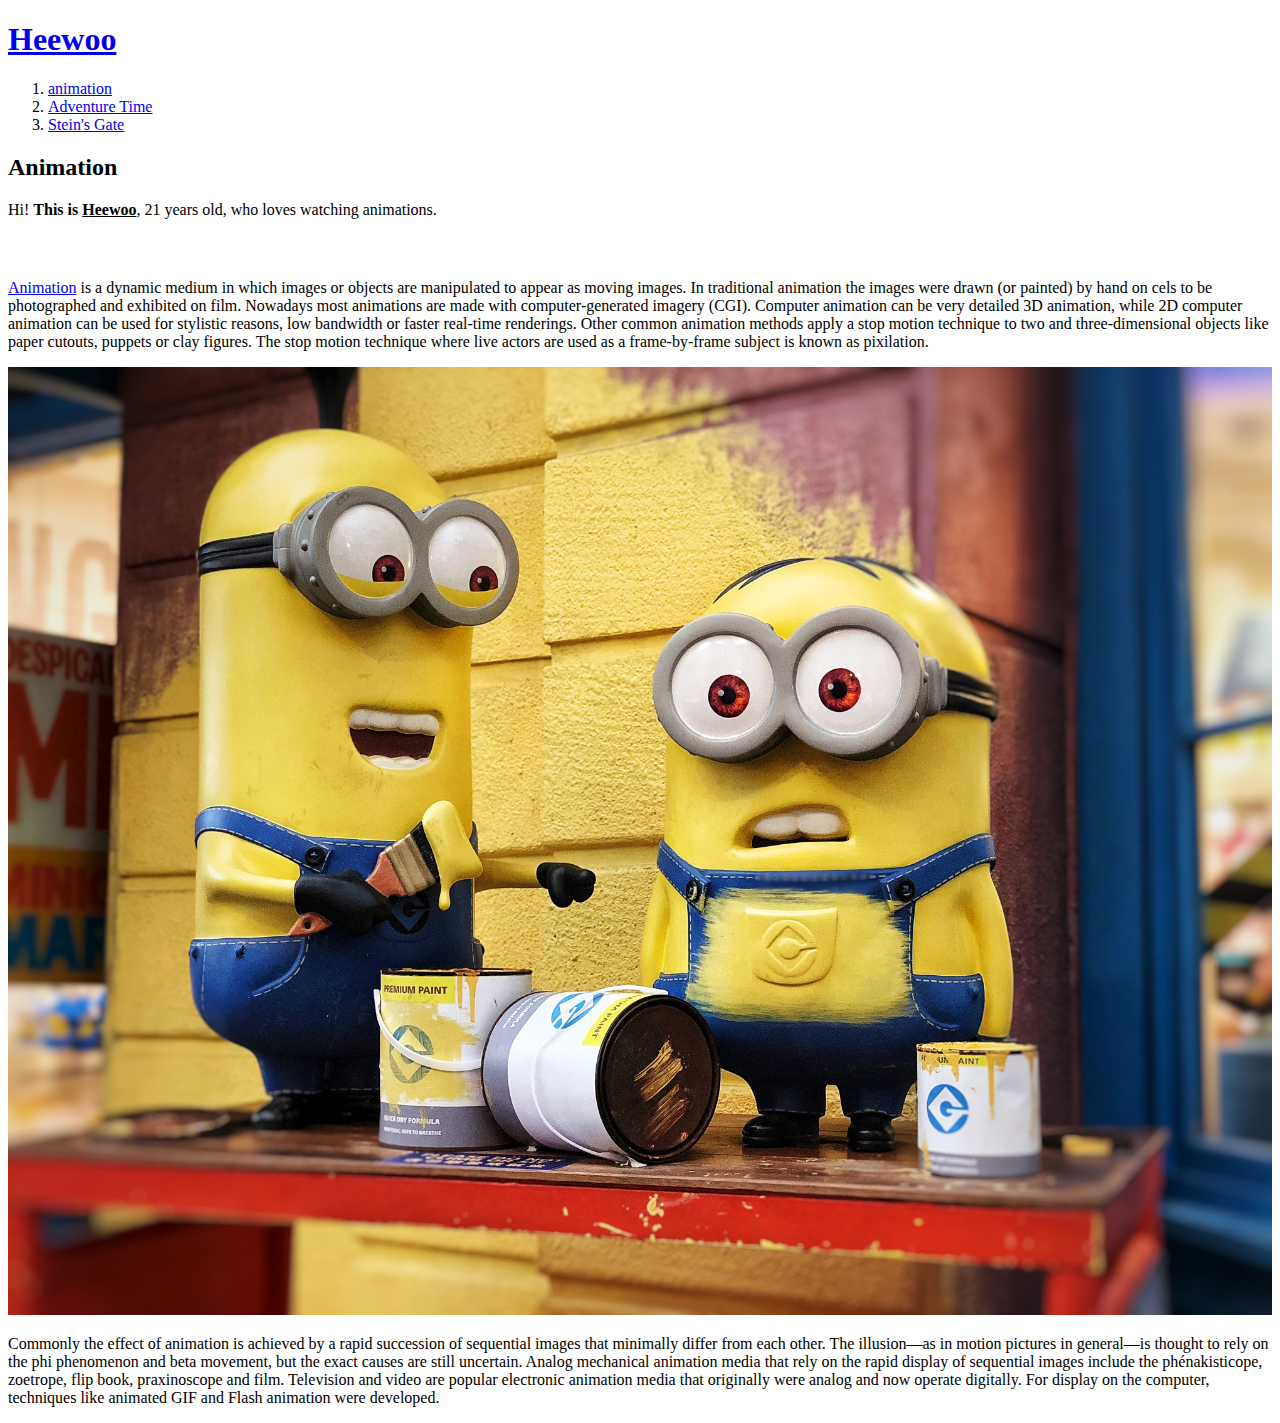
==== index.html @ a082d562 "first version" ====
<!doctype html>
<html>
<head>
  <title>WEB1 - welcome</title>
  <meta charset="utf-8">
</head>
<body>
  <h1><a href="index.html">Heewoo</a></h1>
  <ol>
    <li><a href="1.html">animation</a></li>
    <li><a href="2.html">Adventure Time</a></li>
    <li><a href="3.html">Stein's Gate</a></li>
  </ol>

<h2>Animation</h2>
Hi! <strong>This is <u>Heewoo</u></strong>, 21 years old, who loves watching animations.
<p style="margin-top:60px;"><a href="https://ani24.org/ani/search.php?type=6" target="_blank" title="ani24">Animation</a> is a dynamic medium in which images or objects are manipulated to appear as moving images. In traditional animation the images were drawn (or painted) by hand on cels to be photographed and exhibited on film. Nowadays most animations are made with computer-generated imagery (CGI). Computer animation can be very detailed 3D animation, while 2D computer animation can be used for stylistic reasons, low bandwidth or faster real-time renderings. Other common animation methods apply a stop motion technique to two and three-dimensional objects like paper cutouts, puppets or clay figures. The stop motion technique where live actors are used as a frame-by-frame subject is known as pixilation.</p>
<img src="animation.jpg" width="100%">
<p>Commonly the effect of animation is achieved by a rapid succession of sequential images that minimally differ from each other. The illusion—as in motion pictures in general—is thought to rely on the phi phenomenon and beta movement, but the exact causes are still uncertain. Analog mechanical animation media that rely on the rapid display of sequential images include the phénakisticope, zoetrope, flip book, praxinoscope and film. Television and video are popular electronic animation media that originally were analog and now operate digitally. For display on the computer, techniques like animated GIF and Flash animation were developed.</p>
</body>
</html>
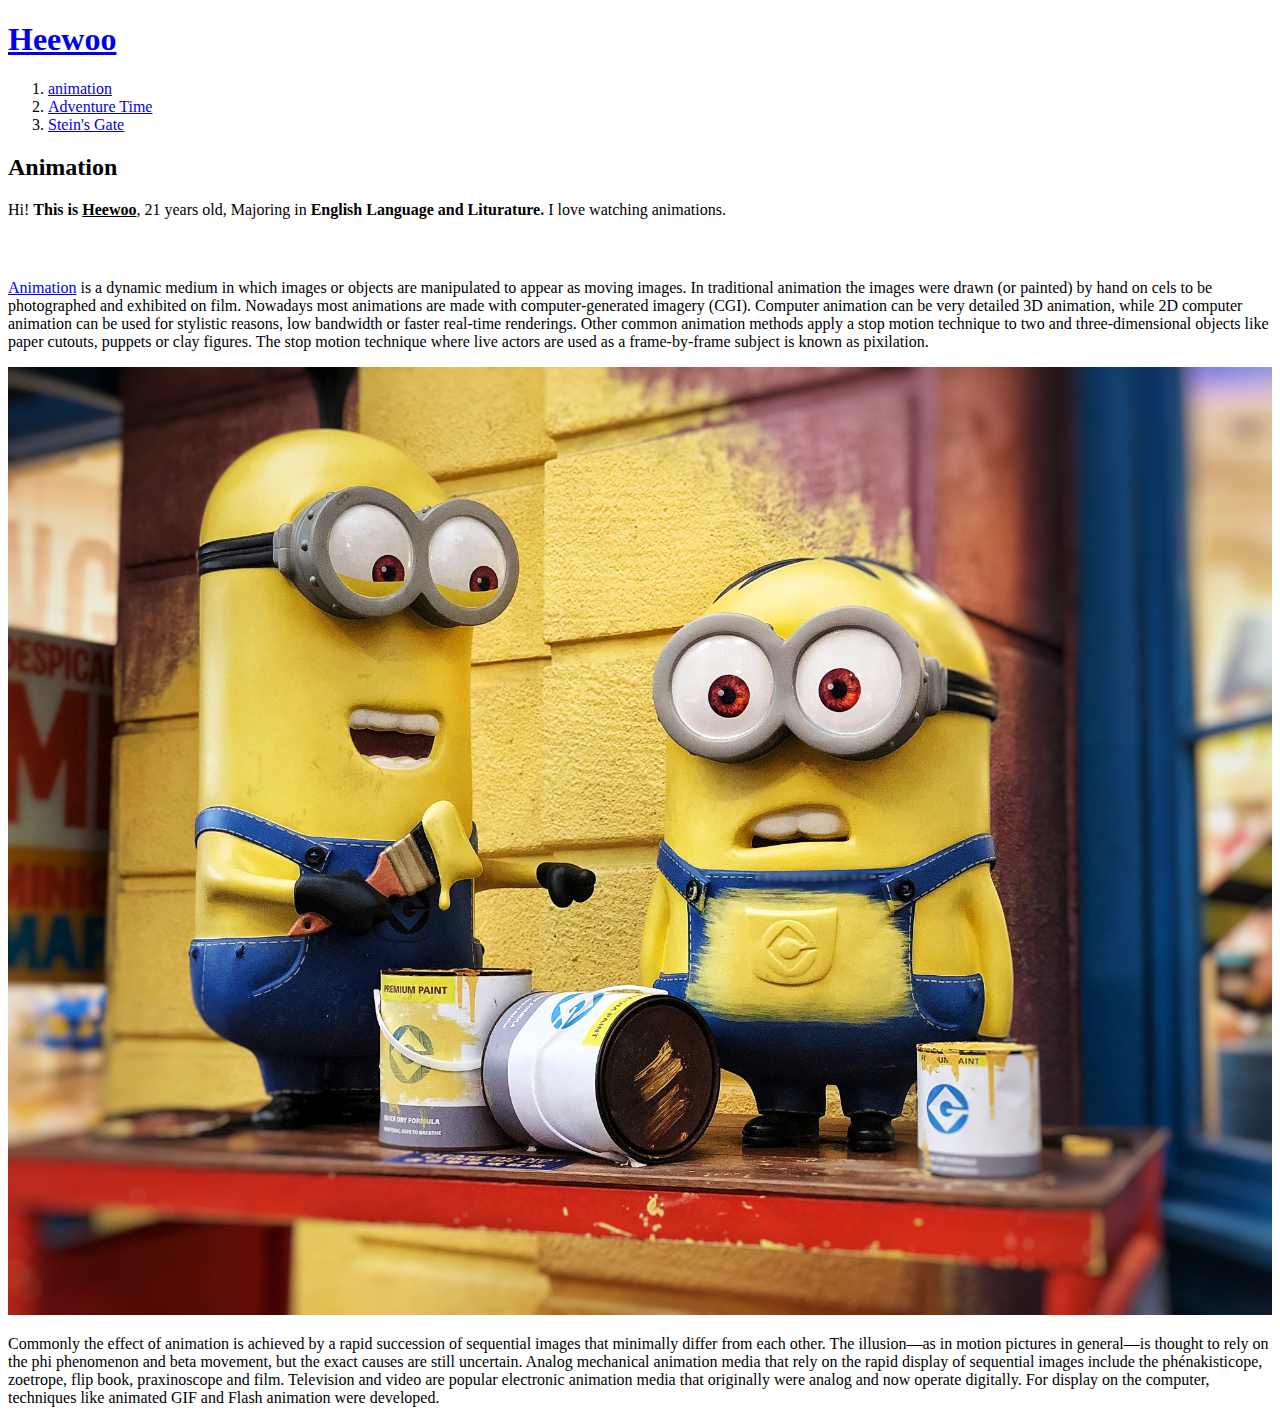
==== commit 90cab9d4: "Add files via upload" ====
--- a/index.html
+++ b/index.html
@@ -13,9 +13,33 @@
   </ol>
 
 <h2>Animation</h2>
-Hi! <strong>This is <u>Heewoo</u></strong>, 21 years old, who loves watching animations.
+Hi! <strong>This is <u>Heewoo</u></strong>, 21 years old, Majoring in <strong>English Language and Liturature.</strong>
+I love watching animations.
 <p style="margin-top:60px;"><a href="https://ani24.org/ani/search.php?type=6" target="_blank" title="ani24">Animation</a> is a dynamic medium in which images or objects are manipulated to appear as moving images. In traditional animation the images were drawn (or painted) by hand on cels to be photographed and exhibited on film. Nowadays most animations are made with computer-generated imagery (CGI). Computer animation can be very detailed 3D animation, while 2D computer animation can be used for stylistic reasons, low bandwidth or faster real-time renderings. Other common animation methods apply a stop motion technique to two and three-dimensional objects like paper cutouts, puppets or clay figures. The stop motion technique where live actors are used as a frame-by-frame subject is known as pixilation.</p>
 <img src="animation.jpg" width="100%">
 <p>Commonly the effect of animation is achieved by a rapid succession of sequential images that minimally differ from each other. The illusion—as in motion pictures in general—is thought to rely on the phi phenomenon and beta movement, but the exact causes are still uncertain. Analog mechanical animation media that rely on the rapid display of sequential images include the phénakisticope, zoetrope, flip book, praxinoscope and film. Television and video are popular electronic animation media that originally were analog and now operate digitally. For display on the computer, techniques like animated GIF and Flash animation were developed.</p>
+<p>
+  <div id="disqus_thread"></div>
+<script>
+
+/**
+*  RECOMMENDED CONFIGURATION VARIABLES: EDIT AND UNCOMMENT THE SECTION BELOW TO INSERT DYNAMIC VALUES FROM YOUR PLATFORM OR CMS.
+*  LEARN WHY DEFINING THESE VARIABLES IS IMPORTANT: https://disqus.com/admin/universalcode/#configuration-variables*/
+/*
+var disqus_config = function () {
+this.page.url = PAGE_URL;  // Replace PAGE_URL with your page's canonical URL variable
+this.page.identifier = PAGE_IDENTIFIER; // Replace PAGE_IDENTIFIER with your page's unique identifier variable
+};
+*/
+(function() { // DON'T EDIT BELOW THIS LINE
+var d = document, s = d.createElement('script');
+s.src = 'https://web1-qwze4cqn39.disqus.com/embed.js';
+s.setAttribute('data-timestamp', +new Date());
+(d.head || d.body).appendChild(s);
+})();
+</script>
+<noscript>Please enable JavaScript to view the <a href="https://disqus.com/?ref_noscript">comments powered by Disqus.</a></noscript>
+
+</p>
 </body>
 </html>
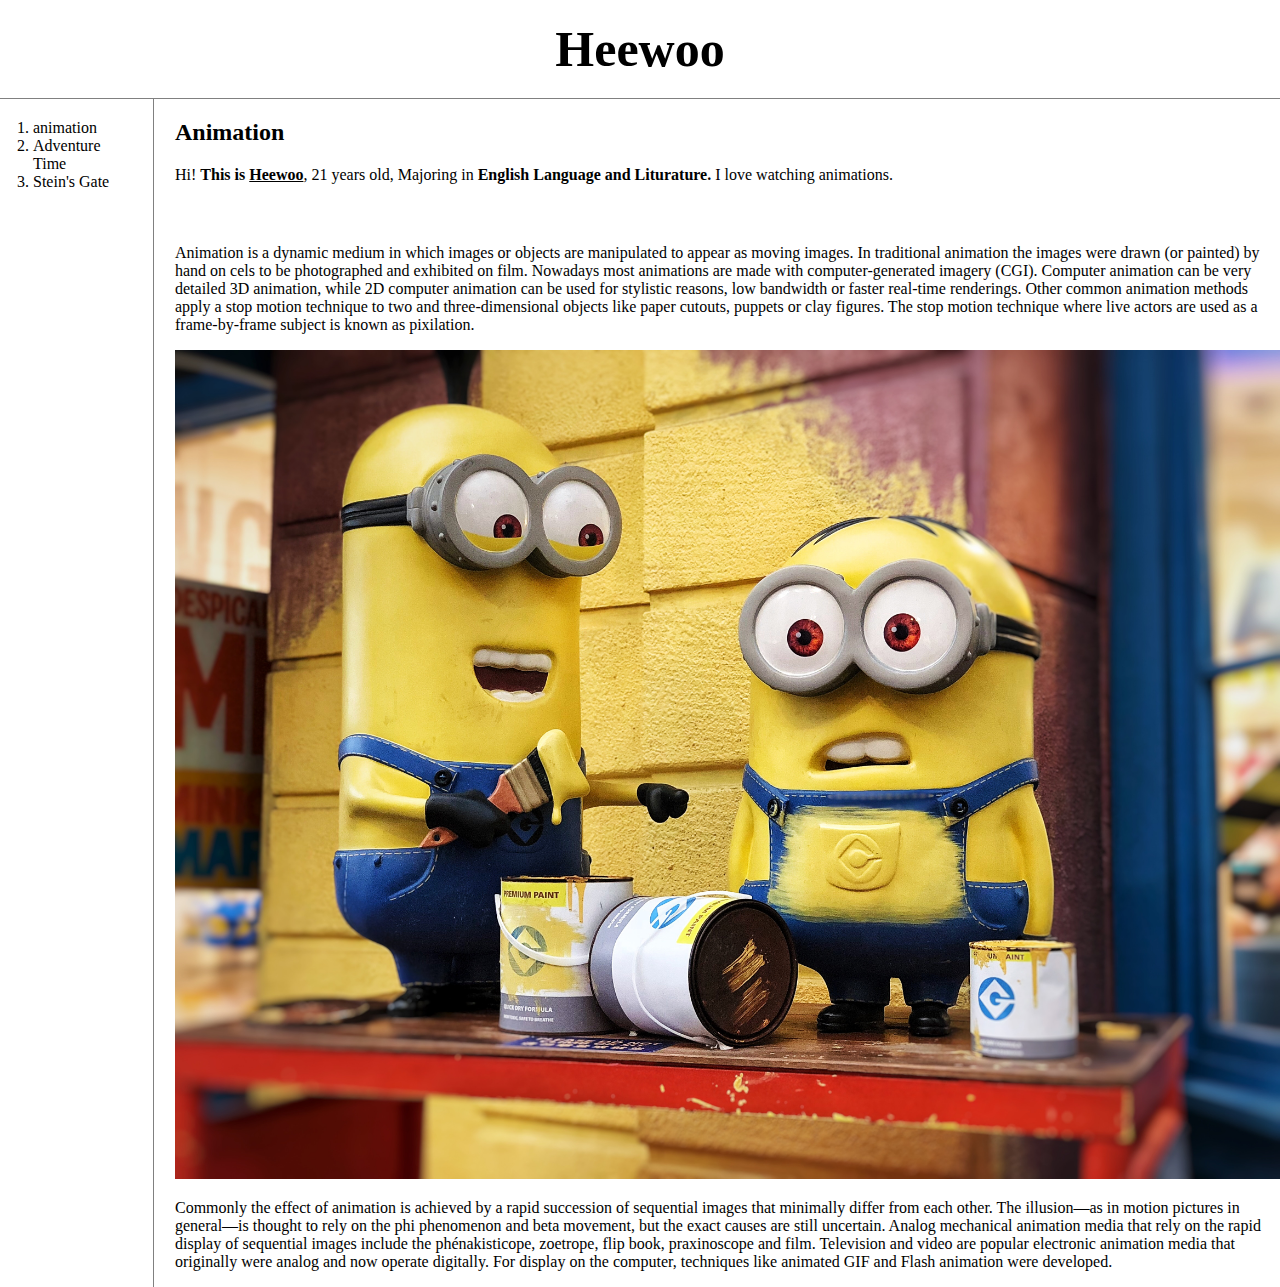
==== commit 80972fc4: "Add files via upload" ====
--- a/index.html
+++ b/index.html
@@ -3,15 +3,17 @@
 <head>
   <title>WEB1 - welcome</title>
   <meta charset="utf-8">
+<link rel="stylesheet" href="style.css">
 </head>
 <body>
   <h1><a href="index.html">Heewoo</a></h1>
+<div id="grid">
   <ol>
     <li><a href="1.html">animation</a></li>
     <li><a href="2.html">Adventure Time</a></li>
     <li><a href="3.html">Stein's Gate</a></li>
   </ol>
-
+<div id="article">
 <h2>Animation</h2>
 Hi! <strong>This is <u>Heewoo</u></strong>, 21 years old, Majoring in <strong>English Language and Liturature.</strong>
 I love watching animations.
@@ -41,5 +43,7 @@
 <noscript>Please enable JavaScript to view the <a href="https://disqus.com/?ref_noscript">comments powered by Disqus.</a></noscript>
 
 </p>
+</div>
+</div>
 </body>
 </html>
--- a/style.css
+++ b/style.css
@@ -0,0 +1,41 @@
+body{
+  margin:0;
+}
+a {
+  color:black;
+  text-decoration: none;
+}
+
+h1{
+  font-size: 50px;
+  text-align: center;
+  border-bottom:1px solid gray;
+  margin:0;
+  padding:20px;
+}
+ol{
+  border-right: 1px solid gray;
+  width:100px;
+  margin:0;
+  padding: 20px;
+}
+#grid{
+  display: grid;
+  grid-template-columns: 150px 1fr;
+}
+#grid ol{
+    padding-left:33px;
+  }
+#grid #article{
+  padding-left:25px;
+}
+@media(max-width:800px){
+  #grid{
+    display: block;
+  }
+  ol{
+    border-right:none;
+  }
+  h1{
+border-bottom:none;
+}
